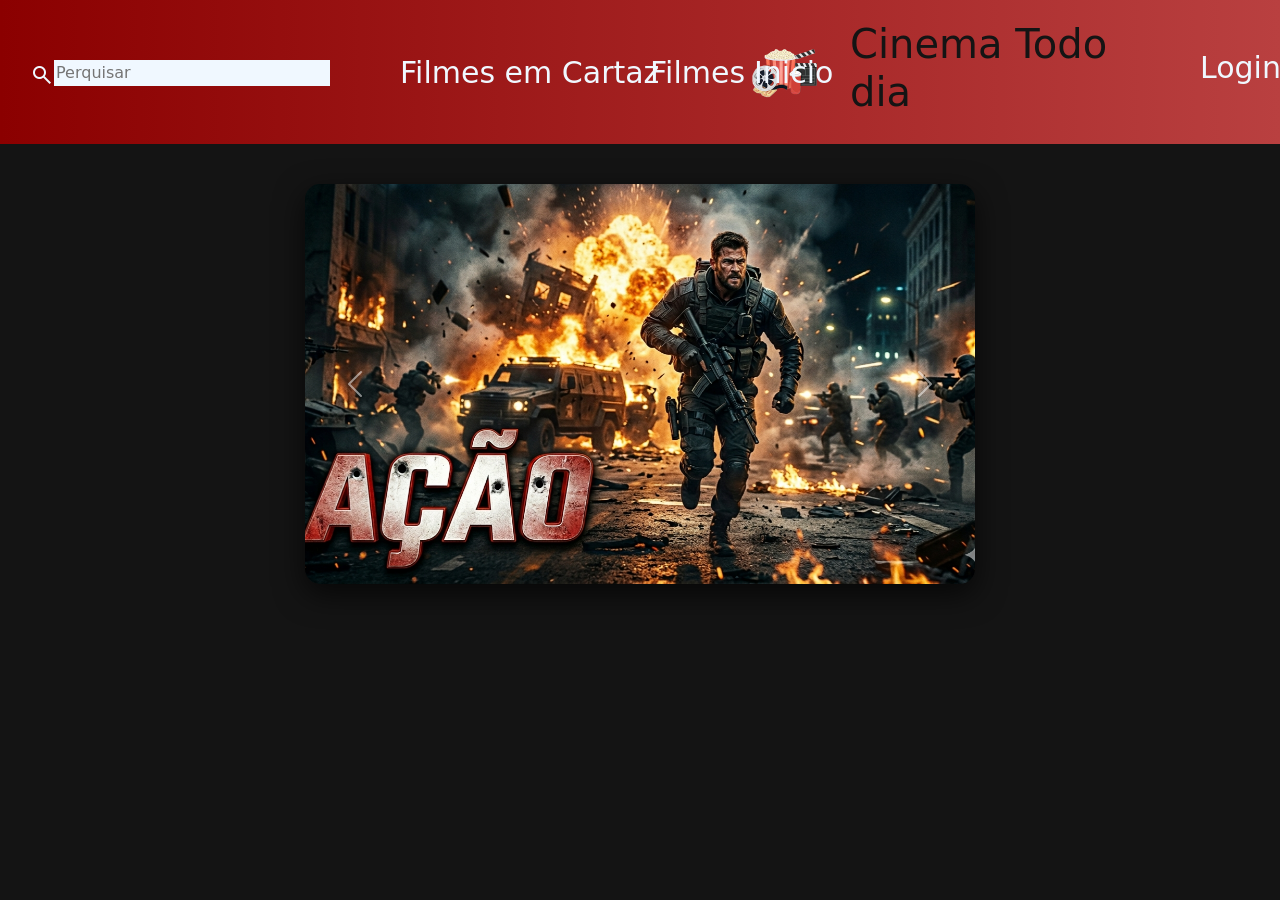
==== index.html @ 124cfa73 "Rename style.HTML to index.html" ====
<!DOCTYPE html>
<html lang="pt-BR">
<head>
    <meta charset="UTF-8">
    <meta name="viewport" content="width=device-width, initial-scale=1.0">
    <title>Site</title>
    <link href="https://cdn.jsdelivr.net/npm/bootstrap@5.3.0/dist/css/bootstrap.min.css" rel="stylesheet">
   <link rel="stylesheet" href="https://fonts.googleapis.com/css2?family=Material+Symbols+Outlined:opsz,wght,FILL,GRAD@20..48,100..700,0..1,-50..200&icon_names=search" />
   <link rel="stylesheet" href="style.css">
    <script src="./script.js" defer></script>
</head>

<body>

<header>
    <img id="logo" src="traced-pipocaimg.png" alt="pipoca">
    <h1 id="Nome">Cinema Todo dia</h1>
    <a href=""><p id="login">Login</p></a>
    <a href=""><p id="cartaz">Filmes em Cartaz</p></a>
    <a href=""><p id="filmes">Filmes</p></a>
    <a href=""><p id="inicio">Inicio</p></a>

</header>

<div class="container text-center">
<div id="carouselExampleIndicators" class="carousel slide" data-bs-ride="carousel">
    
  <div class="carousel-inner">

    <div class="carousel-item active">
      <img src="acao1.jpg" class="d-block w-100" alt="Imagem 1">
    </div>
    <div class="carousel-item">
      <img src="aventura.jpg" class="d-block w-100" alt="Imagem 2">
    </div>
    <div class="carousel-item">
      <img src="comedia.jpg" class="d-block w-100" alt="Imagem 3">
    </div>
  <div class="carousel-item">
      <img src="drama.jpg" class="d-block w-100" alt="Imagem 4">
    </div>
    <div class="carousel-item">
      <img src="romance.jpg" class="d-block w-100" alt="Imagem 5">
    </div>
    <div class="carousel-item">
      <img src="terror.jpg" class="d-block w-100" alt="Imagem 6">
    </div>
    <div class="carousel-item">
      <img src="sci-fy.jpg" class="d-block w-100" alt="Imagem 7">
    </div>
    <div class="carousel-item">
      <img src="suspense.jpg" class="d-block w-100" alt="Imagem 8">
    </div>
    <div class="carousel-item">
      <img src="animacao.jpg" class="d-block w-100" alt="Imagem 9">
    </div>
    <div class="carousel-item">
      <img src="documentario.jpg" class="d-block w-100" alt="Imagem 10">
    </div>
    <div class="carousel-item">
      <img src="faroeste.jpg" class="d-block w-100" alt="Imagem 11">
    </div>
    <div class="carousel-item">
      <img src="musical.jpg" class="d-block w-100" alt="Imagem 12">
    </div>

  </div>

  <button class="carousel-control-prev" type="button" data-bs-target="#carouselExampleIndicators" data-bs-slide="prev">
    <span class="carousel-control-prev-icon"></span>
  </button>

  <button class="carousel-control-next" type="button" data-bs-target="#carouselExampleIndicators" data-bs-slide="next">
    <span class="carousel-control-next-icon"></span>
  </button>

    </div>
</div>
<script src="https://cdn.jsdelivr.net/npm/bootstrap@5.3.0/dist/js/bootstrap.bundle.min.js"></script>

<div class="search">
   <label for="searchInput">
      <span class="material-symbols-outlined">search</span>
   </label>
   <input type="text" id="searchInput" placeholder="Perquisar">
</div>
<div class="card-conteiner">

</div>

</body>
</html>
---- style.css ----
header{
    background: linear-gradient(90deg, #8B0000, #b94040);  
    padding: 20px;
    display: flex;
    align-items: center;
    justify-content: center;
    gap: 20px;
}
body{
    background-color: #141414;
}
#logo{
    width: 90px;   
     margin-left: 720px;
}
#Nome{
    color:#141414;
    font-size: 40px;
}
#Nome:hover{
  transform: scale(1.02);
  transition: 0.3s;
  color: #ffffff;
}
#login{
  color: aliceblue;
  text-decoration: none;
  cursor: pointer;
  font-size: 30px;
  position: absolute;
  top: 45px;
}
#login:hover{
   transform: scale(1.02);
  transition: 0.3s;
  color: #141414;
}
#filmes{
  color: aliceblue;
    text-decoration: none;
    cursor: pointer;
    font-size: 30px;
     position: absolute;
  top: 50px;
  left: 650px;
}
#filmes:hover{
  transform: scale(1.02);
  transition: 0.3s;
  color: #141414;
}
#cartaz{
  color: aliceblue;
    text-decoration: none;
    cursor: pointer;
    font-size: 30px;
     position: absolute;
  top: 50px;
  left: 400px;
}

#cartaz:hover{
   transform: scale(1.02);
  transition: 0.3s;
  color: #141414;
}
#inicio{
  color: aliceblue;
    text-decoration: none;
    cursor: pointer;
    font-size: 30px;
     position: absolute;
  top: 50px;
  left: 754px;
}
#inicio:hover{
   transform: scale(1.02);
  transition: 0.3s;
  color: #141414;
}
.carousel-item img {
  width: 100%;
  height: 400px;
  object-fit: cover;
}
.carousel {
  margin: 0 auto;
}
#carouselExampleIndicators {
  width: 60%;
  margin: 40px auto;
  border-radius: 15px;
  overflow: hidden;
  box-shadow: 0 10px 30px rgba(0,0,0,0.7);
}
#carouselExampleIndicators:hover {
  transform: scale(1.02);
  transition: 0.3s;
}
.search{
  align-items: center;
  border: none;
  display: flex;
  width: 300px;
  color: aliceblue;
  position: absolute;
  top: 60px;
  left: 30px;
}
.search:hover{
  transform: scale(1.02);
  transition: 0.3s;
  color:#141414;
}
#searchInput{
  border: none;
  background-color:aliceblue;
  width: 100%;
  outline: none;
}
.search label{
  height: 20px;
}
.card-conteiner{
  display:flex;
  flex-wrap:wrap;
  justify-content: center;  
}
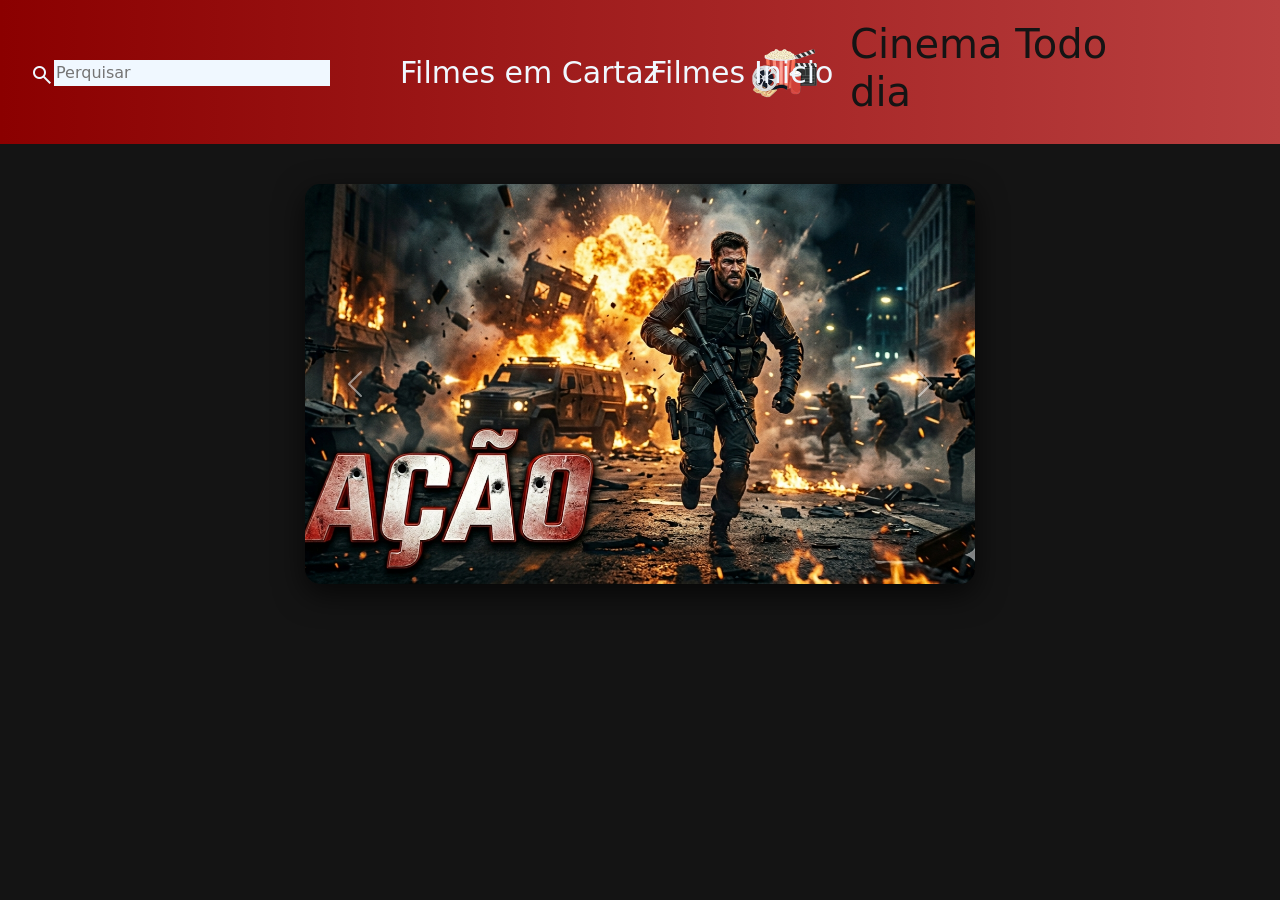
==== commit fe20576b: "Add files via upload" ====
--- a/index.html
+++ b/index.html
@@ -16,9 +16,9 @@
     <img id="logo" src="traced-pipocaimg.png" alt="pipoca">
     <h1 id="Nome">Cinema Todo dia</h1>
     <a href=""><p id="login">Login</p></a>
-    <a href=""><p id="cartaz">Filmes em Cartaz</p></a>
-    <a href=""><p id="filmes">Filmes</p></a>
-    <a href=""><p id="inicio">Inicio</p></a>
+    <a href="fC/filmescartaz.html" rel="next" target="_self"><p id="cartaz">Filmes em Cartaz</p></a>
+    <a href="Filmes/filmes.html"><p id="filmes">Filmes</p></a>
+    <a href="index.html"><p id="inicio">Inicio</p></a>
 
 </header>
 
@@ -89,4 +89,4 @@
 </div>
 
 </body>
-</html>
+</html>
--- a/style.css
+++ b/style.css
@@ -24,11 +24,12 @@
 }
 #login{
   color: aliceblue;
-  text-decoration: none;
-  cursor: pointer;
-  font-size: 30px;
-  position: absolute;
-  top: 45px;
+    text-decoration: none;
+    cursor: pointer;
+    font-size: 35px;
+     position: absolute;
+  top: 33px;
+  left: 1500px;
 }
 #login:hover{
    transform: scale(1.02);
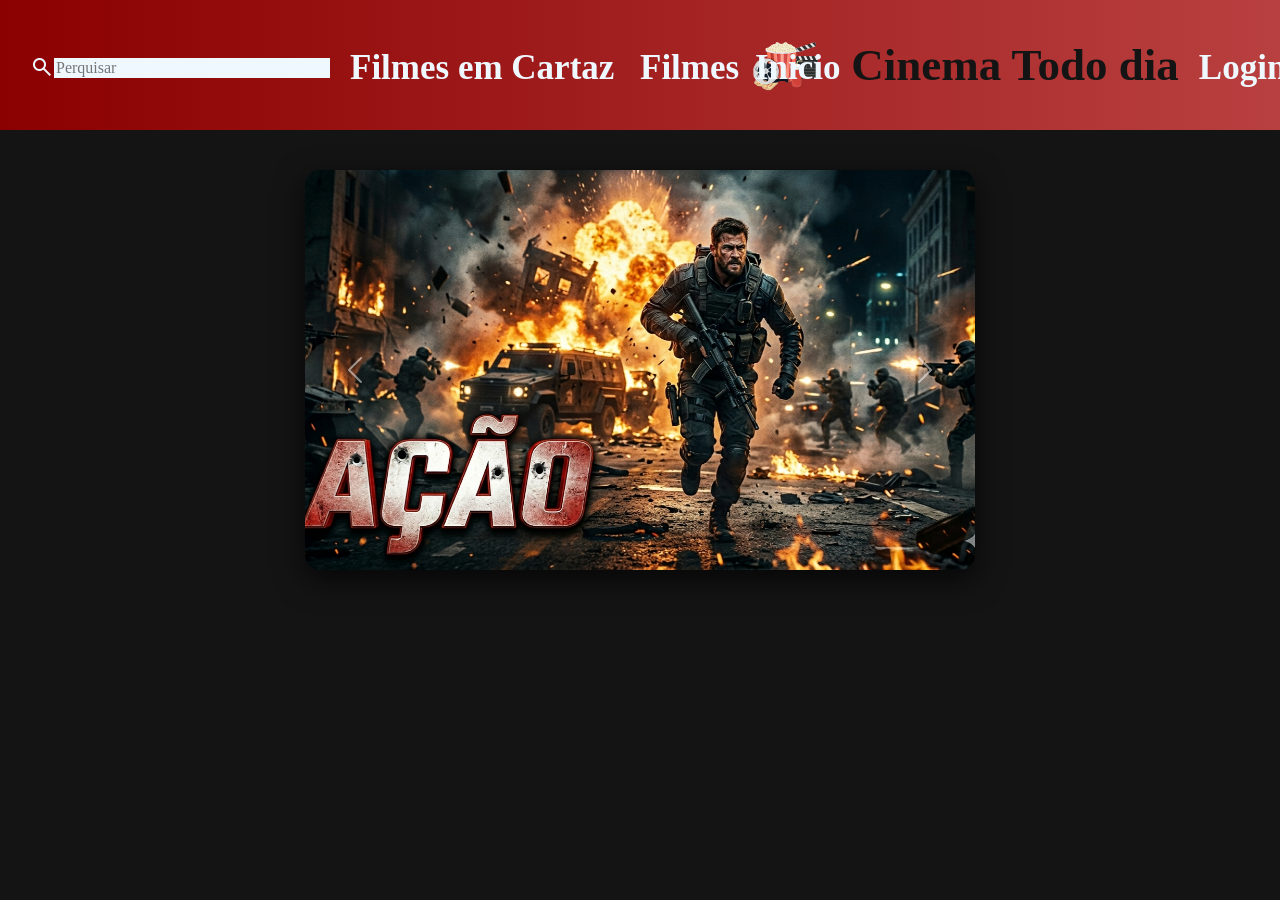
==== commit 6fbf4628: "Add files via upload" ====
--- a/index.html
+++ b/index.html
@@ -6,6 +6,7 @@
     <title>Site</title>
     <link href="https://cdn.jsdelivr.net/npm/bootstrap@5.3.0/dist/css/bootstrap.min.css" rel="stylesheet">
    <link rel="stylesheet" href="https://fonts.googleapis.com/css2?family=Material+Symbols+Outlined:opsz,wght,FILL,GRAD@20..48,100..700,0..1,-50..200&icon_names=search" />
+   <link rel="stylesheet" href="reset.css">
    <link rel="stylesheet" href="style.css">
     <script src="./script.js" defer></script>
 </head>
@@ -20,8 +21,7 @@
     <a href="Filmes/filmes.html"><p id="filmes">Filmes</p></a>
     <a href="index.html"><p id="inicio">Inicio</p></a>
 
-</header>
-
+</header> 
 <div class="container text-center">
 <div id="carouselExampleIndicators" class="carousel slide" data-bs-ride="carousel">
     
--- a/style.css
+++ b/style.css
@@ -15,7 +15,8 @@
 }
 #Nome{
     color:#141414;
-    font-size: 40px;
+    font-size: 45px;
+    font-weight: bolder;
 }
 #Nome:hover{
   transform: scale(1.02);
@@ -24,12 +25,12 @@
 }
 #login{
   color: aliceblue;
-    text-decoration: none;
-    cursor: pointer;
-    font-size: 35px;
-     position: absolute;
-  top: 33px;
-  left: 1500px;
+  text-decoration: none;
+  cursor: pointer;
+  font-size: 35px;
+  font-weight: bolder;
+  position: absolute;
+  top: 50px;
 }
 #login:hover{
    transform: scale(1.02);
@@ -38,12 +39,13 @@
 }
 #filmes{
   color: aliceblue;
-    text-decoration: none;
-    cursor: pointer;
-    font-size: 30px;
-     position: absolute;
+  text-decoration: none;
+  cursor: pointer;
+  font-size: 35px;
+  font-weight: bolder;
+  position: absolute;
   top: 50px;
-  left: 650px;
+  left: 640px;
 }
 #filmes:hover{
   transform: scale(1.02);
@@ -52,30 +54,32 @@
 }
 #cartaz{
   color: aliceblue;
-    text-decoration: none;
-    cursor: pointer;
-    font-size: 30px;
-     position: absolute;
+  text-decoration: none;
+  cursor: pointer;
+  font-size: 35px;
+  font-weight: bolder;
+  position: absolute;
   top: 50px;
-  left: 400px;
+  left: 350px;
 }
 
 #cartaz:hover{
-   transform: scale(1.02);
+  transform: scale(1.02);
   transition: 0.3s;
   color: #141414;
 }
 #inicio{
   color: aliceblue;
-    text-decoration: none;
-    cursor: pointer;
-    font-size: 30px;
-     position: absolute;
+  text-decoration: none;
+  cursor: pointer;
+  font-size: 35px;
+  font-weight: bolder;
+  position: absolute;
   top: 50px;
-  left: 754px;
+  left: 755px;
 }
 #inicio:hover{
-   transform: scale(1.02);
+  transform: scale(1.02);
   transition: 0.3s;
   color: #141414;
 }
@@ -105,7 +109,7 @@
   width: 300px;
   color: aliceblue;
   position: absolute;
-  top: 60px;
+  top: 55px;
   left: 30px;
 }
 .search:hover{
@@ -120,7 +124,7 @@
   outline: none;
 }
 .search label{
-  height: 20px;
+  height: 25px;
 }
 .card-conteiner{
   display:flex;
